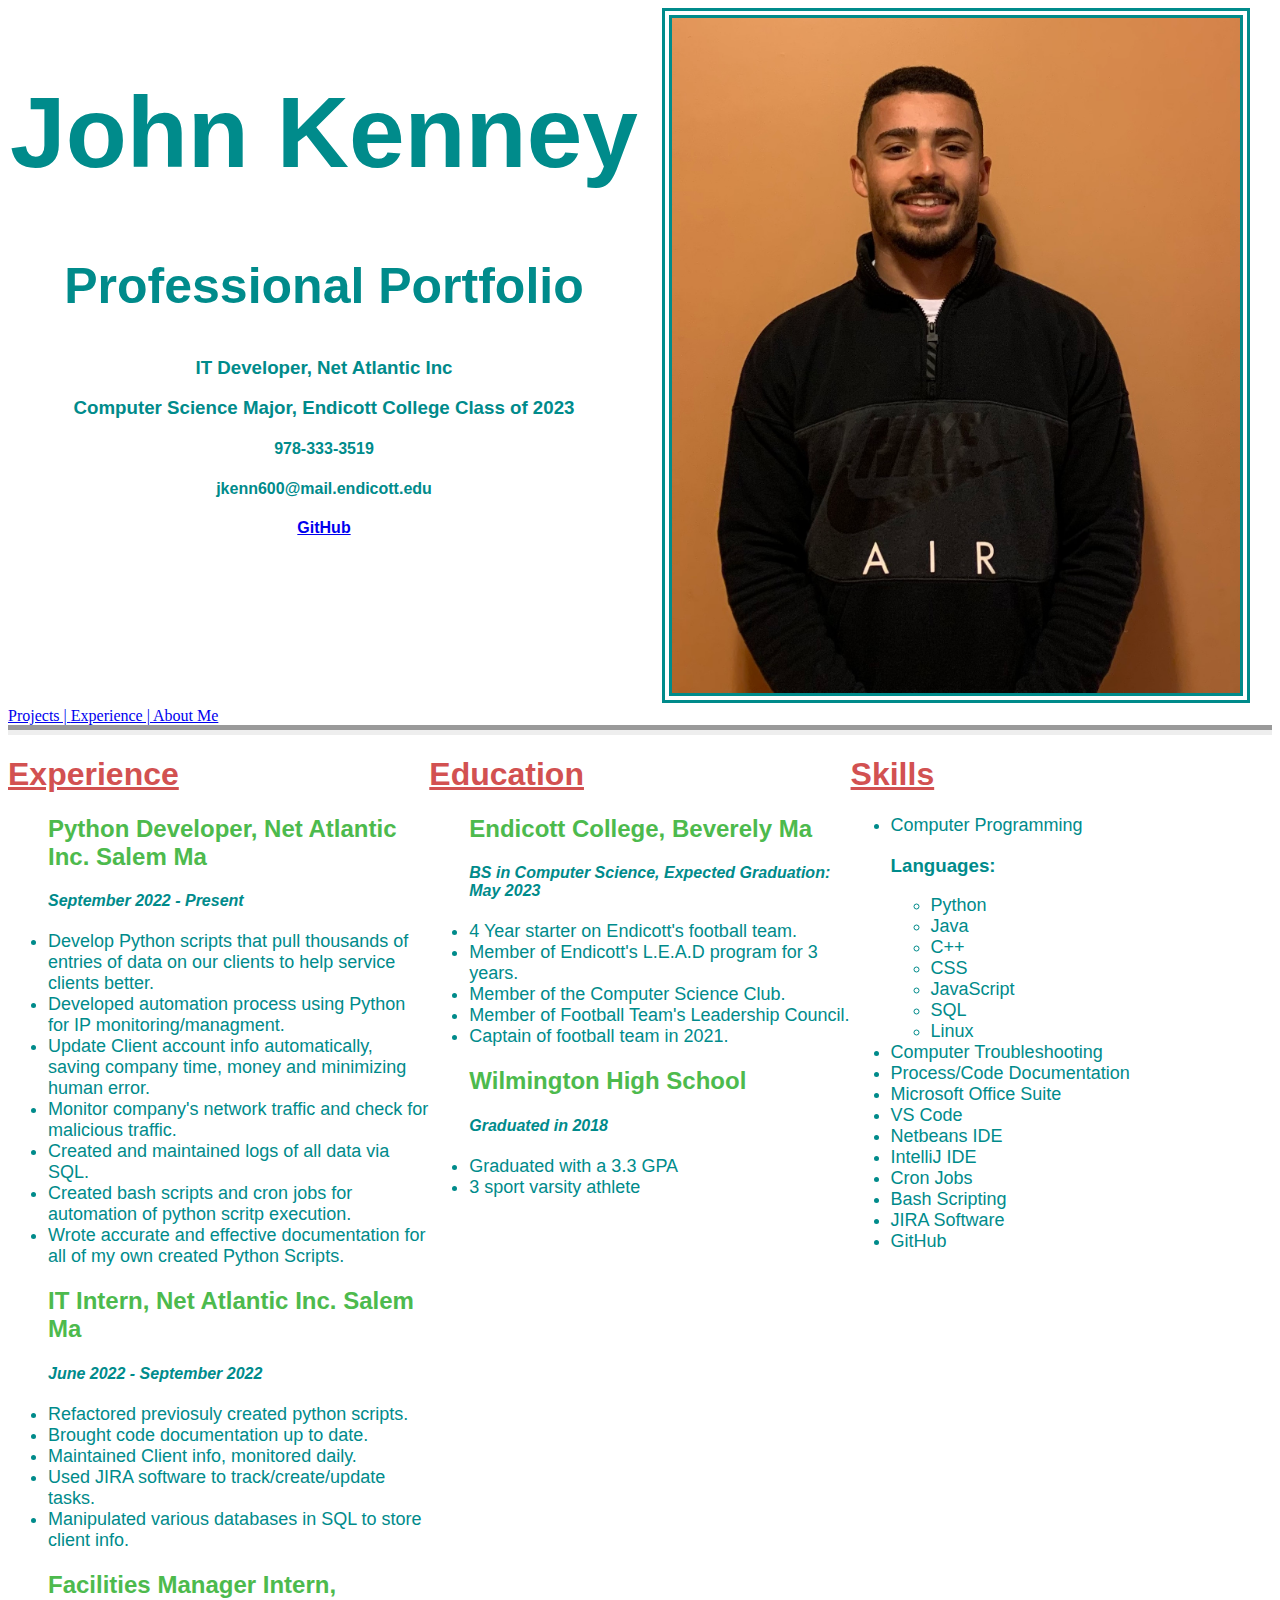
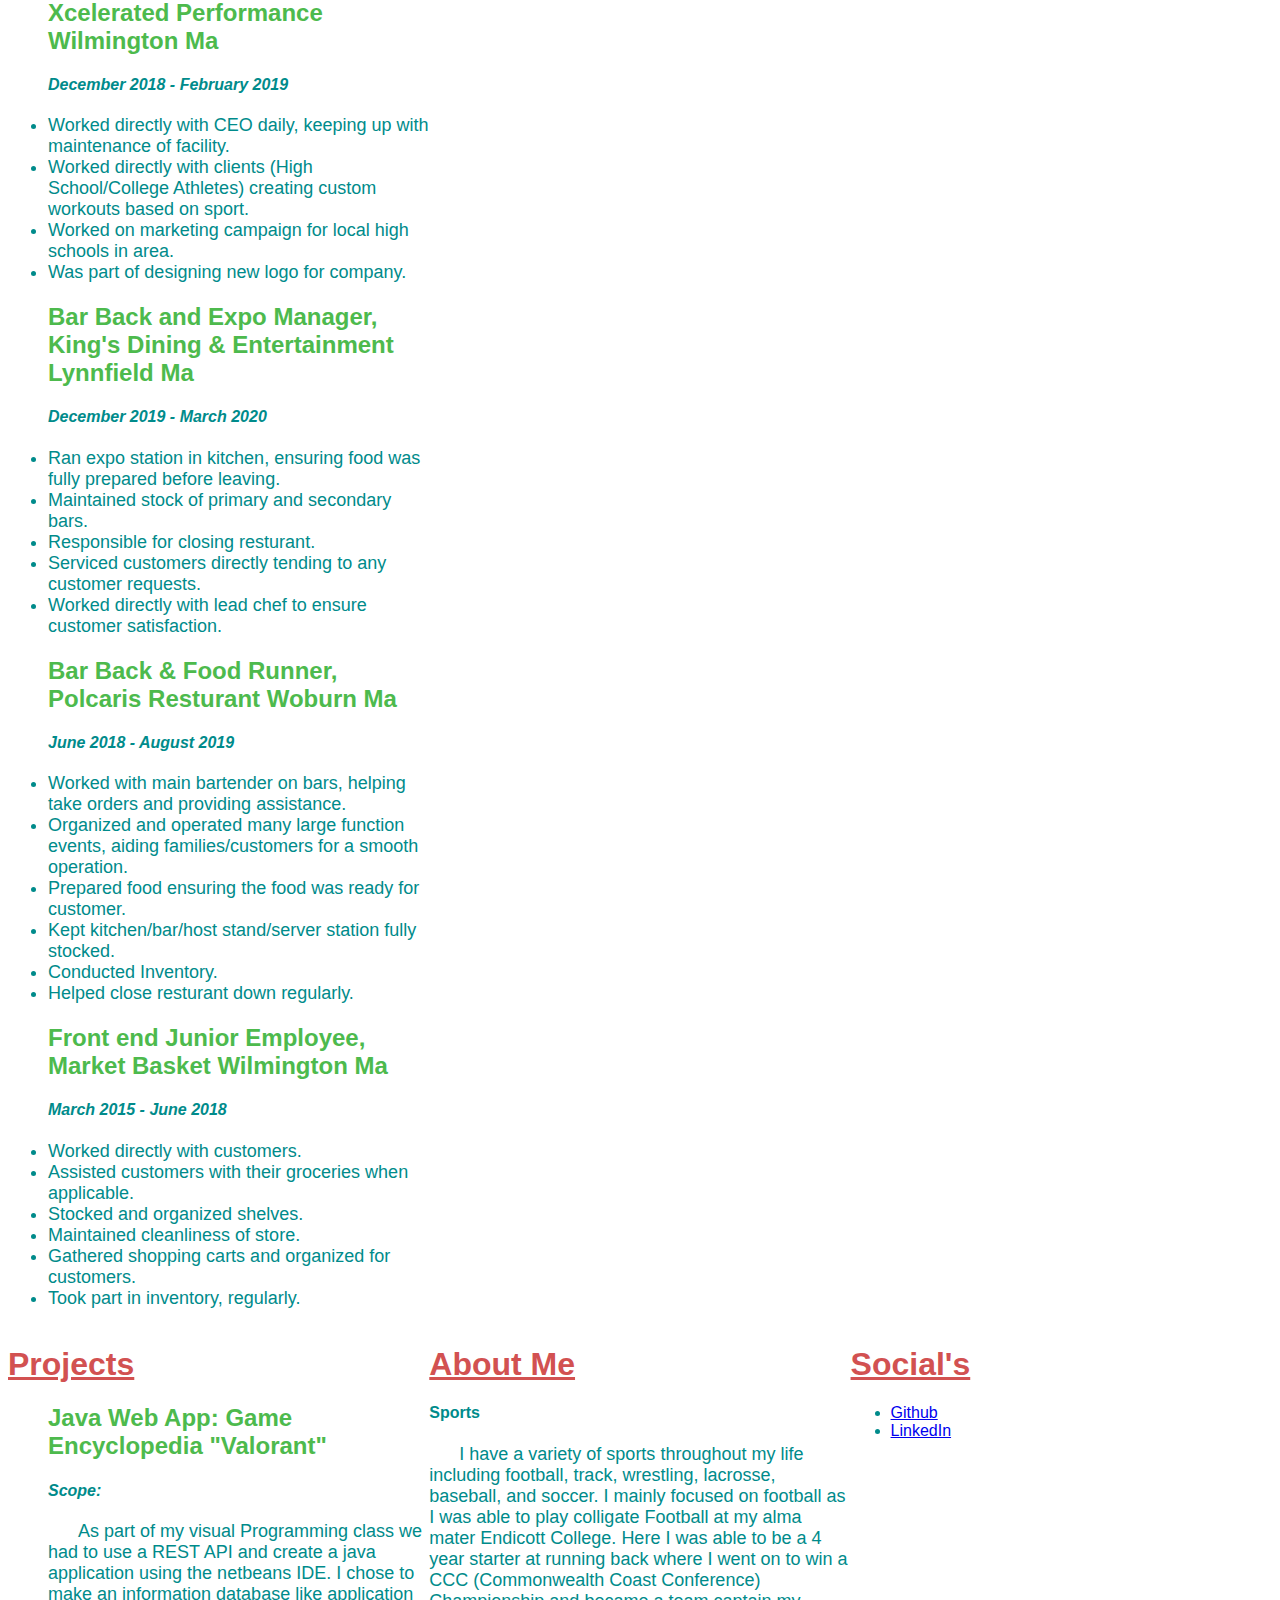
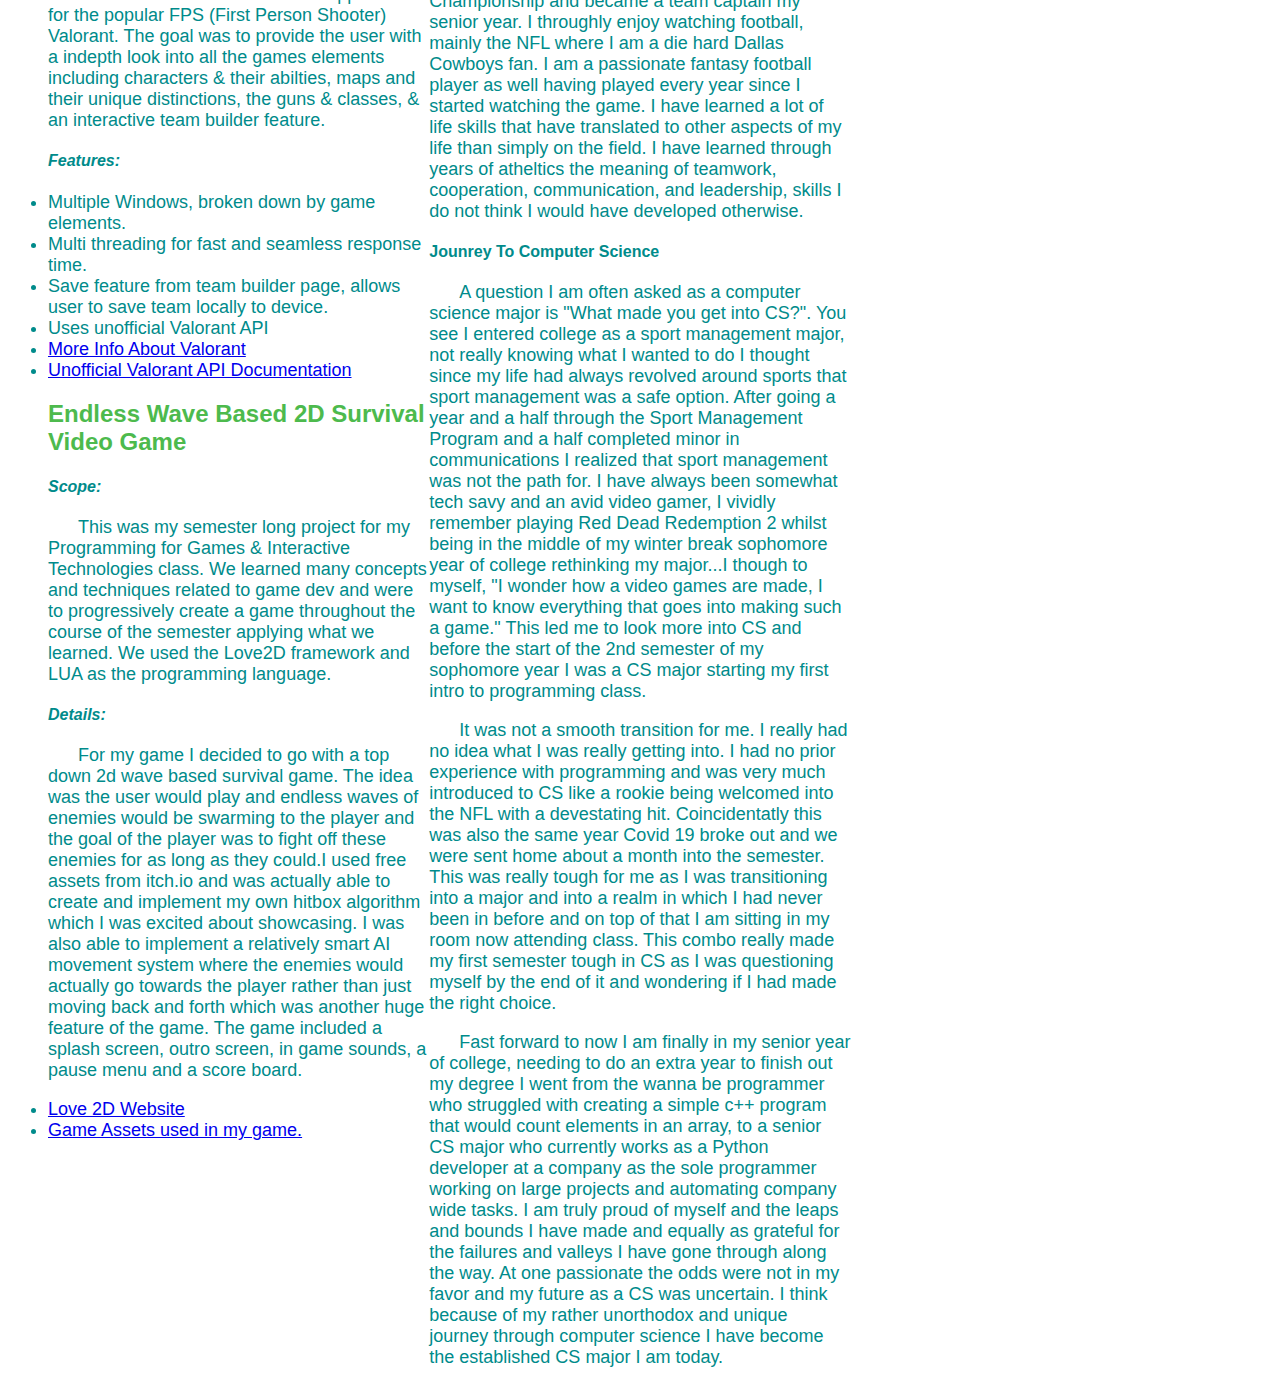
==== index.html @ d4e4c285 "1st Commit" ====
<!DOCTYPE html>
<html lang="en">
<head>
    <meta charset="UTF-8">
    <meta http-equiv="X-UA-Compatible" content="IE=edge">
    <meta name="viewport" content="width=device-width, initial-scale=1.0">
    <title>John Kenney Professional Portfolio</title>
    <link rel = "stylesheet" href="css/my.css">
</head>


<body>
    <div class="row-header">
        <div class ="column-header">
            <h1>John Kenney</h1>
            <h2>Professional Portfolio</h2>
            <h3>IT Developer, Net Atlantic Inc</h3>
            <h3>Computer Science Major, Endicott College Class of 2023</h3>
            <h4>978-333-3519</h4>
            <h4>jkenn600@mail.endicott.edu</h4>
            <h4><a href="https://github.com/johnkenney01?tab=repositories">GitHub</a></h4>
        </div>
        <div class="column-header">
            <img src="resources/headshot.jpg"/>
        </div>
        <nav>
            <a href="extrapages/projectspage/projectspage.html">Projects | </a> 
            <a href="extrapages/experience/experience.html">Experience | </a>
            <a href="extrapages/aboutme/aboutme.html">About Me</a>
        </nav>
    </div>

    <div class="row">
        <div class="column">
            <h1>Experience</h1>
            <ul class="body-list">
                <h2>Python Developer, Net Atlantic Inc. Salem Ma</h2>
                <h4>September 2022 - Present</h4>
                <li>Develop Python scripts that pull thousands of entries of data on our clients to help service clients better.</li>
                <li>Developed automation process using Python for IP monitoring/managment.</li>
                <li>Update Client account info automatically, saving company time, money and minimizing human error.</li>
                <li>Monitor company's network traffic and check for malicious traffic.</li>
                <li>Created and maintained logs of all data via SQL.</li>
                <li>Created bash scripts and cron jobs for automation of python scritp execution.</li>
                <li>Wrote accurate and effective documentation for all of my own created Python Scripts.</li>
            </ul>
            <ul class="body-list">
                <h2>IT Intern, Net Atlantic Inc. Salem Ma</h2>
                <h4>June 2022 - September 2022</h4>
                <li>Refactored previosuly created python scripts.</li>
                <li>Brought code documentation up to date.</li>
                <li>Maintained Client info, monitored daily.</li>
                <li>Used JIRA software to track/create/update tasks.</li>
                <li>Manipulated various databases in SQL to store client info.</li>
            </ul>

            <ul class="body-list">
                <h2>Facilities Manager Intern, Xcelerated Performance Wilmington Ma</h2>
                <h4>December 2018 - February 2019</h4>
                <li>Worked directly with CEO daily, keeping up with maintenance of facility.</li>
                <li>Worked directly with clients (High School/College Athletes) creating custom workouts based on sport.</li>
                <li>Worked on marketing campaign for local high schools in area.</li>
                <li>Was part of designing new logo for company.</li>
            </ul>

            <ul class="body-list">
                <h2>Bar Back and Expo Manager, King's Dining & Entertainment Lynnfield Ma</h2>
                <h4>December 2019 - March 2020</h4>
                <li>Ran expo station in kitchen, ensuring food was fully prepared before leaving.</li>
                <li>Maintained stock of primary and secondary bars.</li>
                <li>Responsible for closing resturant.</li>
                <li>Serviced customers directly tending to any customer requests.</li>
                <li>Worked directly with lead chef to ensure customer satisfaction.</li>
            
            </ul>

            <ul class="body-list">
                <h2>Bar Back & Food Runner, Polcaris Resturant Woburn Ma</h2>
                <h4>June 2018 - August 2019</h4>
                <li>Worked with main bartender on bars, helping take orders and providing assistance.</li>
                <li>Organized and operated many large function events, aiding families/customers for a smooth operation.</li>
                <li>Prepared food ensuring the food was ready for customer.</li>
                <li>Kept kitchen/bar/host stand/server station fully stocked.</li>
                <li>Conducted Inventory.</li>
                <li>Helped close resturant down regularly.</li>
            </ul>

            <ul class="body-list">
                <h2>Front end Junior Employee, Market Basket Wilmington Ma</h2>
                <h4>March 2015 - June 2018</h4>
                <li>Worked directly with customers.</li>
                <li>Assisted customers with their groceries when applicable.</li>
                <li>Stocked and organized shelves.</li>
                <li>Maintained cleanliness of store.</li>
                <li>Gathered shopping carts and organized for customers.</li>
                <li>Took part in inventory, regularly.</li>
            </ul>
        </div>

        <div class="column">
            <h1>Education</h1>
            <ul class="body-list">
                <h2>Endicott College, Beverely Ma</h2>
                <h4>BS in Computer Science, Expected Graduation: May 2023</h4>
                <li>4 Year starter on Endicott's football team.</li>
                <li>Member of Endicott's L.E.A.D program for 3 years.</li>
                <li>Member of the Computer Science Club.</li>
                <li>Member of Football Team's Leadership Council.</li>
                <li>Captain of football team in 2021.</li>
            </ul>
            <ul class="body-list">
                <h2>Wilmington High School</h2>
                <h4>Graduated in 2018</h4>
                <li>Graduated with a 3.3 GPA</li>
                <li>3 sport varsity athlete </li>
            </ul>
        </div>

        <div class="column">
            <h1>Skills</h1>
            <ul class="body-list">
                <li>Computer Programming</li>
                <h3>Languages:</h3>
                <ul class="body-list">
                    <li>Python</li>
                    <li>Java</li>
                    <li>C++</li>
                    <li>CSS</li>
                    <li>JavaScript</li>
                    <li>SQL</li>
                    <li>Linux</li>
                </ul>
                <li>Computer Troubleshooting</li>
                <li>Process/Code Documentation</li>
                <li>Microsoft Office Suite</li>
                <li>VS Code</li>
                <li>Netbeans IDE</li>
                <li>IntelliJ IDE</li>
                <li>Cron Jobs</li>
                <li>Bash Scripting</li>
                <li>JIRA Software</li>
                <li>GitHub</li>
            </ul>

        </div>
    </div>

    <div class="row">
        <div class="column">
            <h1>Projects</h1>
            <ul class="body-list">
                <h2>Java Web App: Game Encyclopedia "Valorant"</h2>
                <h4>Scope:</h4>
                <p>As part of my visual Programming class we had to use a REST API and create a java application using the netbeans IDE. I chose to make an information database like application for the popular FPS (First Person Shooter)
                 Valorant. The goal was to provide the user with a indepth look into all the games elements including characters & their abilties, maps and their unique distinctions, the guns & classes, & an interactive team builder feature.</p>
                <h4>Features:</h4>
                <li>Multiple Windows, broken down by game elements.</li>
                <li>Multi threading for fast and seamless response time.</li>
                <li>Save feature from team builder page, allows user to save team locally to device.</li>
                <li>Uses unofficial Valorant API</li>
                <li><a href="https://en.wikipedia.org/wiki/Valorant#:~:text=Valorant%20is%20a%20team%2Dbased,having%20five%20players%20on%20it.">More Info About Valorant</a></li>
                <li><a href="https://valorant-api.com/">Unofficial Valorant API Documentation</a></li>
            </ul>

            <ul class="body-list">
                <h2>Endless Wave Based 2D Survival Video Game</h2>
                <h4>Scope:</h4>
                <p>
                    This was my semester long project for my Programming for Games & Interactive Technologies class. We learned many concepts and 
                    techniques related to game dev and were to progressively create a game throughout the course of the semester applying what we learned.
                    We used the Love2D framework and LUA as the programming language.
                </p>
                <h4>Details:</h4>
                <p>
                    For my game I decided to go with a top down 2d wave based survival game. The idea was the user would play and endless waves of enemies would be 
                    swarming to the player and the goal of the player was to fight off these enemies for as long as they could.I used free assets from itch.io and 
                    was actually able to create and implement my own hitbox algorithm which I was excited about showcasing. I was also able to implement a relatively 
                    smart AI movement system where the enemies would actually go towards the player rather than just moving back and forth which was another huge feature of the game.
                    The game included a splash screen, outro screen, in game sounds, a pause menu and a score board.
                </p>
                <li><a href="https://love2d.org/">Love 2D Website</a></li>
                <li><a href="https://itch.io/">Game Assets used in my game.</a></li>
                
            </ul>
        </div>

        <div class="column">
            <h1>About Me</h1>
            <h4>Sports</h4>
            <p>I have a variety of sports throughout my life including football, track, wrestling, lacrosse, baseball, and soccer. I mainly focused on football as I was able to play colligate Football at my alma mater Endicott College. 
                Here I was able to be a 4 year starter at running back where I went on to win a CCC (Commonwealth Coast Conference) Championship and became a team captain my senior year. I throughly enjoy watching football, mainly the 
                NFL where I am a die hard Dallas Cowboys fan. I am a passionate fantasy football player as well having played every year since I started watching the game. I have learned a lot of life skills that have translated to other aspects 
                of my life than simply on the field. I have learned through years of atheltics the meaning of teamwork, cooperation, communication, and leadership, skills I do not think I would have developed otherwise. 
            </p>
            <h4>Jounrey To Computer Science</h4>
            <p>A question I am often asked as a computer science major is "What made you get into CS?". You see I entered college as a sport management major, not really knowing what I wanted to do 
                I thought since my life had always revolved around sports that sport management was a safe option. After going a year and a half through the Sport Management Program and a half completed minor in communications I realized that
                sport management was not the path for. I have always been somewhat tech savy and an avid video gamer, I vividly remember playing Red Dead Redemption 2 whilst being in the middle of my winter break sophomore year of college rethinking my major...I 
                though to myself, "I wonder how a video games are made, I want to know everything that goes into making such a game." This led me to look more into CS and before the start of the 2nd semester of my sophomore year I was a CS major starting my first 
                intro to programming class.
            </p>
            <p> 
                It was not a smooth transition for me. I really had no idea what I was really getting into. I had no prior experience with programming
                and was very much introduced to CS like a rookie being welcomed into the NFL with a devestating hit. Coincidentatly this was also the same year Covid 19 broke out and we were 
                sent home about a month into the semester. This was really tough for me as I was transitioning into a major and into a realm in which I had never been in before and on top of that
                I am sitting in my room now attending class. This combo really made my first semester tough in CS as I was questioning myself by the end of it and wondering if I had made the right choice.
            </p>
            <p>
                Fast forward to now I am finally in my senior year of college, needing to do an extra year to finish out my degree I went from the wanna be programmer who struggled with creating a simple c++ 
                program that would count elements in an array, to a senior CS major who currently works as a Python developer at a company as the sole programmer working on large projects and automating company wide tasks.
                I am truly proud of myself and the leaps and bounds I have made and equally as grateful for the failures and valleys I have gone through along the way. At one passionate
                the odds were not in my favor and my future as a CS was uncertain. I think because of my rather unorthodox and unique journey through computer science I have become the established CS major I am today.
            </p>

        </div>

        <div class="column">
            <h1>Social's</h1>
            <ul>
                <li><a href='https://github.com/johnkenney01?tab=repositories'>Github</a></li>
                <li><a href='https://www.linkedin.com/in/john-kenney-078944172/'>LinkedIn</a></li>
            </ul>

        </div>
    </div>

    

</body>
</html>
---- css/my.css ----
/*
CLASS == .className
ID == #IdName 
*/
.row-header{
    border-bottom: groove;
    border-width: 10px;
    color: darkcyan;
}
.row-header:after{
    content: "";
    display: table;
    clear: both;
}
.column-header{
    float: left;
    width: 50%;
    text-align: center;
    font-family: 'Gill Sans', 'Gill Sans MT', Calibri, 'Trebuchet MS', sans-serif;
    
}
.column-header h1{
    font-size: 100px;
}
.column-header h2{
    font-size: 50px;
}
.column-header img{
    width: 90%;
    border-style: double;
    border-width: 10px;

    
}

.column {
    float: left;
    /* padding-right: 20px; */
    width: 33.33%;
    font-family: 'Gill Sans', 'Gill Sans MT', Calibri, 'Trebuchet MS', sans-serif;
    color: darkcyan;
  }
  
  /* Clear floats after the columns */
.row:after {
    content: "";
    display: table;
    clear: both;
  }

.body-list h4{
    font-style: italic;
}
.column h1{
    color: rgb(210, 81, 81);
    text-decoration: underline;
}
.column h2{
    color: rgb(77, 186, 77);
    
}

.body-list li{
    font-size: large;
}

p{
    text-indent: 30px;
    font-size: large;
}
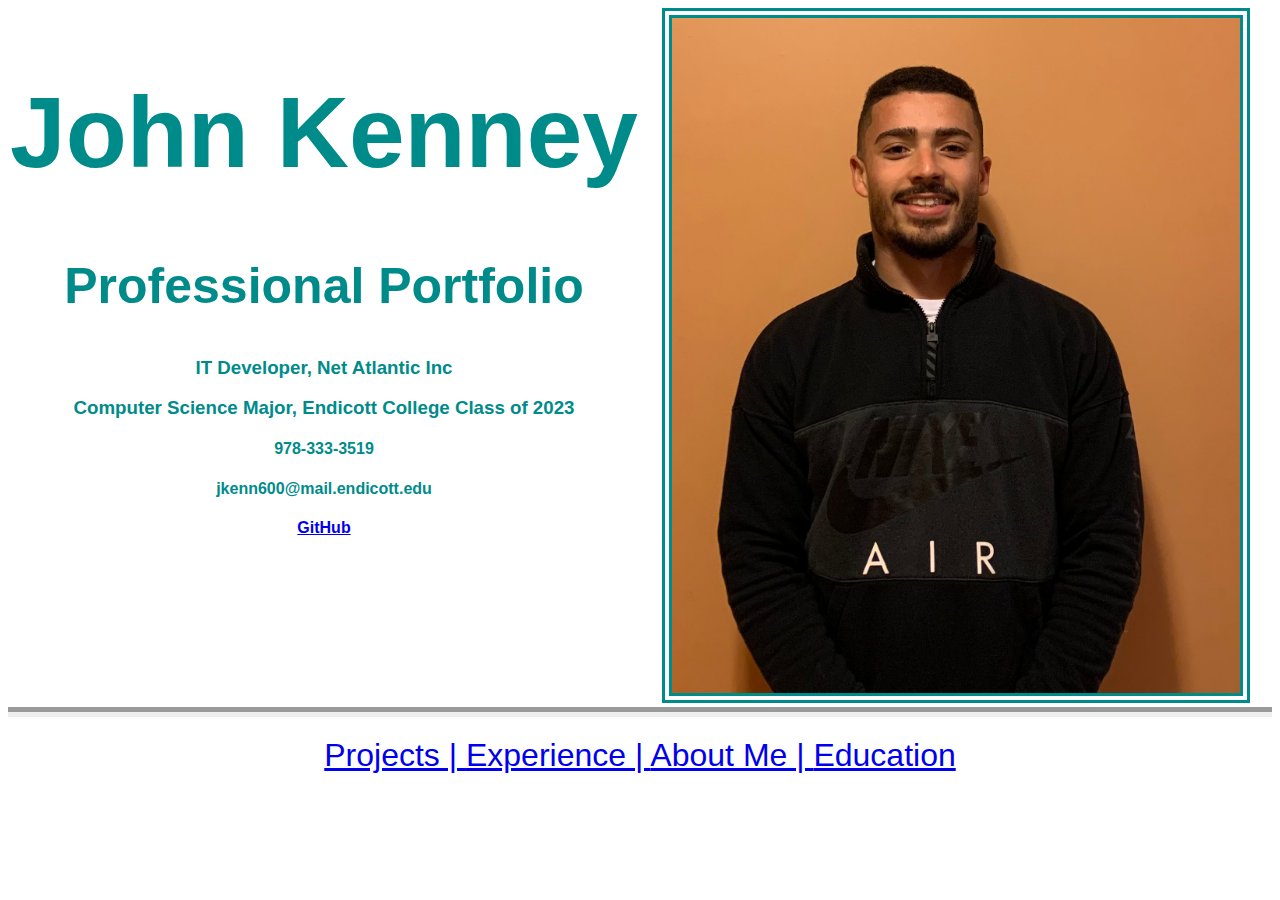
==== commit dfaa57b4: "Created education page and css" ====
--- a/index.html
+++ b/index.html
@@ -23,206 +23,15 @@
         <div class="column-header">
             <img src="resources/headshot.jpg"/>
         </div>
-        <nav>
-            <a href="extrapages/projectspage/projectspage.html">Projects | </a> 
-            <a href="extrapages/experience/experience.html">Experience | </a>
-            <a href="extrapages/aboutme/aboutme.html">About Me</a>
-        </nav>
     </div>
+    <nav id="home-nav-bar">
+        <a href="extrapages/projectspage/projectspage.html">Projects | </a> 
+        <a href="extrapages/experience/experience.html">Experience | </a>
+        <a href="extrapages/aboutme/aboutme.html">About Me | </a>
+        <a href="extrapages/educationpage/education.html">Education</a>
+    </nav>
 
-    <div class="row">
-        <div class="column">
-            <h1>Experience</h1>
-            <ul class="body-list">
-                <h2>Python Developer, Net Atlantic Inc. Salem Ma</h2>
-                <h4>September 2022 - Present</h4>
-                <li>Develop Python scripts that pull thousands of entries of data on our clients to help service clients better.</li>
-                <li>Developed automation process using Python for IP monitoring/managment.</li>
-                <li>Update Client account info automatically, saving company time, money and minimizing human error.</li>
-                <li>Monitor company's network traffic and check for malicious traffic.</li>
-                <li>Created and maintained logs of all data via SQL.</li>
-                <li>Created bash scripts and cron jobs for automation of python scritp execution.</li>
-                <li>Wrote accurate and effective documentation for all of my own created Python Scripts.</li>
-            </ul>
-            <ul class="body-list">
-                <h2>IT Intern, Net Atlantic Inc. Salem Ma</h2>
-                <h4>June 2022 - September 2022</h4>
-                <li>Refactored previosuly created python scripts.</li>
-                <li>Brought code documentation up to date.</li>
-                <li>Maintained Client info, monitored daily.</li>
-                <li>Used JIRA software to track/create/update tasks.</li>
-                <li>Manipulated various databases in SQL to store client info.</li>
-            </ul>
 
-            <ul class="body-list">
-                <h2>Facilities Manager Intern, Xcelerated Performance Wilmington Ma</h2>
-                <h4>December 2018 - February 2019</h4>
-                <li>Worked directly with CEO daily, keeping up with maintenance of facility.</li>
-                <li>Worked directly with clients (High School/College Athletes) creating custom workouts based on sport.</li>
-                <li>Worked on marketing campaign for local high schools in area.</li>
-                <li>Was part of designing new logo for company.</li>
-            </ul>
-
-            <ul class="body-list">
-                <h2>Bar Back and Expo Manager, King's Dining & Entertainment Lynnfield Ma</h2>
-                <h4>December 2019 - March 2020</h4>
-                <li>Ran expo station in kitchen, ensuring food was fully prepared before leaving.</li>
-                <li>Maintained stock of primary and secondary bars.</li>
-                <li>Responsible for closing resturant.</li>
-                <li>Serviced customers directly tending to any customer requests.</li>
-                <li>Worked directly with lead chef to ensure customer satisfaction.</li>
-            
-            </ul>
-
-            <ul class="body-list">
-                <h2>Bar Back & Food Runner, Polcaris Resturant Woburn Ma</h2>
-                <h4>June 2018 - August 2019</h4>
-                <li>Worked with main bartender on bars, helping take orders and providing assistance.</li>
-                <li>Organized and operated many large function events, aiding families/customers for a smooth operation.</li>
-                <li>Prepared food ensuring the food was ready for customer.</li>
-                <li>Kept kitchen/bar/host stand/server station fully stocked.</li>
-                <li>Conducted Inventory.</li>
-                <li>Helped close resturant down regularly.</li>
-            </ul>
-
-            <ul class="body-list">
-                <h2>Front end Junior Employee, Market Basket Wilmington Ma</h2>
-                <h4>March 2015 - June 2018</h4>
-                <li>Worked directly with customers.</li>
-                <li>Assisted customers with their groceries when applicable.</li>
-                <li>Stocked and organized shelves.</li>
-                <li>Maintained cleanliness of store.</li>
-                <li>Gathered shopping carts and organized for customers.</li>
-                <li>Took part in inventory, regularly.</li>
-            </ul>
-        </div>
-
-        <div class="column">
-            <h1>Education</h1>
-            <ul class="body-list">
-                <h2>Endicott College, Beverely Ma</h2>
-                <h4>BS in Computer Science, Expected Graduation: May 2023</h4>
-                <li>4 Year starter on Endicott's football team.</li>
-                <li>Member of Endicott's L.E.A.D program for 3 years.</li>
-                <li>Member of the Computer Science Club.</li>
-                <li>Member of Football Team's Leadership Council.</li>
-                <li>Captain of football team in 2021.</li>
-            </ul>
-            <ul class="body-list">
-                <h2>Wilmington High School</h2>
-                <h4>Graduated in 2018</h4>
-                <li>Graduated with a 3.3 GPA</li>
-                <li>3 sport varsity athlete </li>
-            </ul>
-        </div>
-
-        <div class="column">
-            <h1>Skills</h1>
-            <ul class="body-list">
-                <li>Computer Programming</li>
-                <h3>Languages:</h3>
-                <ul class="body-list">
-                    <li>Python</li>
-                    <li>Java</li>
-                    <li>C++</li>
-                    <li>CSS</li>
-                    <li>JavaScript</li>
-                    <li>SQL</li>
-                    <li>Linux</li>
-                </ul>
-                <li>Computer Troubleshooting</li>
-                <li>Process/Code Documentation</li>
-                <li>Microsoft Office Suite</li>
-                <li>VS Code</li>
-                <li>Netbeans IDE</li>
-                <li>IntelliJ IDE</li>
-                <li>Cron Jobs</li>
-                <li>Bash Scripting</li>
-                <li>JIRA Software</li>
-                <li>GitHub</li>
-            </ul>
-
-        </div>
-    </div>
-
-    <div class="row">
-        <div class="column">
-            <h1>Projects</h1>
-            <ul class="body-list">
-                <h2>Java Web App: Game Encyclopedia "Valorant"</h2>
-                <h4>Scope:</h4>
-                <p>As part of my visual Programming class we had to use a REST API and create a java application using the netbeans IDE. I chose to make an information database like application for the popular FPS (First Person Shooter)
-                 Valorant. The goal was to provide the user with a indepth look into all the games elements including characters & their abilties, maps and their unique distinctions, the guns & classes, & an interactive team builder feature.</p>
-                <h4>Features:</h4>
-                <li>Multiple Windows, broken down by game elements.</li>
-                <li>Multi threading for fast and seamless response time.</li>
-                <li>Save feature from team builder page, allows user to save team locally to device.</li>
-                <li>Uses unofficial Valorant API</li>
-                <li><a href="https://en.wikipedia.org/wiki/Valorant#:~:text=Valorant%20is%20a%20team%2Dbased,having%20five%20players%20on%20it.">More Info About Valorant</a></li>
-                <li><a href="https://valorant-api.com/">Unofficial Valorant API Documentation</a></li>
-            </ul>
-
-            <ul class="body-list">
-                <h2>Endless Wave Based 2D Survival Video Game</h2>
-                <h4>Scope:</h4>
-                <p>
-                    This was my semester long project for my Programming for Games & Interactive Technologies class. We learned many concepts and 
-                    techniques related to game dev and were to progressively create a game throughout the course of the semester applying what we learned.
-                    We used the Love2D framework and LUA as the programming language.
-                </p>
-                <h4>Details:</h4>
-                <p>
-                    For my game I decided to go with a top down 2d wave based survival game. The idea was the user would play and endless waves of enemies would be 
-                    swarming to the player and the goal of the player was to fight off these enemies for as long as they could.I used free assets from itch.io and 
-                    was actually able to create and implement my own hitbox algorithm which I was excited about showcasing. I was also able to implement a relatively 
-                    smart AI movement system where the enemies would actually go towards the player rather than just moving back and forth which was another huge feature of the game.
-                    The game included a splash screen, outro screen, in game sounds, a pause menu and a score board.
-                </p>
-                <li><a href="https://love2d.org/">Love 2D Website</a></li>
-                <li><a href="https://itch.io/">Game Assets used in my game.</a></li>
-                
-            </ul>
-        </div>
-
-        <div class="column">
-            <h1>About Me</h1>
-            <h4>Sports</h4>
-            <p>I have a variety of sports throughout my life including football, track, wrestling, lacrosse, baseball, and soccer. I mainly focused on football as I was able to play colligate Football at my alma mater Endicott College. 
-                Here I was able to be a 4 year starter at running back where I went on to win a CCC (Commonwealth Coast Conference) Championship and became a team captain my senior year. I throughly enjoy watching football, mainly the 
-                NFL where I am a die hard Dallas Cowboys fan. I am a passionate fantasy football player as well having played every year since I started watching the game. I have learned a lot of life skills that have translated to other aspects 
-                of my life than simply on the field. I have learned through years of atheltics the meaning of teamwork, cooperation, communication, and leadership, skills I do not think I would have developed otherwise. 
-            </p>
-            <h4>Jounrey To Computer Science</h4>
-            <p>A question I am often asked as a computer science major is "What made you get into CS?". You see I entered college as a sport management major, not really knowing what I wanted to do 
-                I thought since my life had always revolved around sports that sport management was a safe option. After going a year and a half through the Sport Management Program and a half completed minor in communications I realized that
-                sport management was not the path for. I have always been somewhat tech savy and an avid video gamer, I vividly remember playing Red Dead Redemption 2 whilst being in the middle of my winter break sophomore year of college rethinking my major...I 
-                though to myself, "I wonder how a video games are made, I want to know everything that goes into making such a game." This led me to look more into CS and before the start of the 2nd semester of my sophomore year I was a CS major starting my first 
-                intro to programming class.
-            </p>
-            <p> 
-                It was not a smooth transition for me. I really had no idea what I was really getting into. I had no prior experience with programming
-                and was very much introduced to CS like a rookie being welcomed into the NFL with a devestating hit. Coincidentatly this was also the same year Covid 19 broke out and we were 
-                sent home about a month into the semester. This was really tough for me as I was transitioning into a major and into a realm in which I had never been in before and on top of that
-                I am sitting in my room now attending class. This combo really made my first semester tough in CS as I was questioning myself by the end of it and wondering if I had made the right choice.
-            </p>
-            <p>
-                Fast forward to now I am finally in my senior year of college, needing to do an extra year to finish out my degree I went from the wanna be programmer who struggled with creating a simple c++ 
-                program that would count elements in an array, to a senior CS major who currently works as a Python developer at a company as the sole programmer working on large projects and automating company wide tasks.
-                I am truly proud of myself and the leaps and bounds I have made and equally as grateful for the failures and valleys I have gone through along the way. At one passionate
-                the odds were not in my favor and my future as a CS was uncertain. I think because of my rather unorthodox and unique journey through computer science I have become the established CS major I am today.
-            </p>
-
-        </div>
-
-        <div class="column">
-            <h1>Social's</h1>
-            <ul>
-                <li><a href='https://github.com/johnkenney01?tab=repositories'>Github</a></li>
-                <li><a href='https://www.linkedin.com/in/john-kenney-078944172/'>LinkedIn</a></li>
-            </ul>
-
-        </div>
-    </div>
 
     
 
--- a/css/my.css
+++ b/css/my.css
@@ -42,29 +42,11 @@
   }
   
   /* Clear floats after the columns */
-.row:after {
-    content: "";
-    display: table;
-    clear: both;
-  }
 
-.body-list h4{
-    font-style: italic;
-}
-.column h1{
-    color: rgb(210, 81, 81);
-    text-decoration: underline;
-}
-.column h2{
-    color: rgb(77, 186, 77);
-    
-}
-
-.body-list li{
-    font-size: large;
-}
-
-p{
-    text-indent: 30px;
-    font-size: large;
-}
+#home-nav-bar{
+    font-family: 'Gill Sans', 'Gill Sans MT', Calibri, 'Trebuchet MS', sans-serif;
+    font-size: xx-large;
+    text-align: center;
+    padding-top: 20px;
+    padding-bottom: 20px;
+}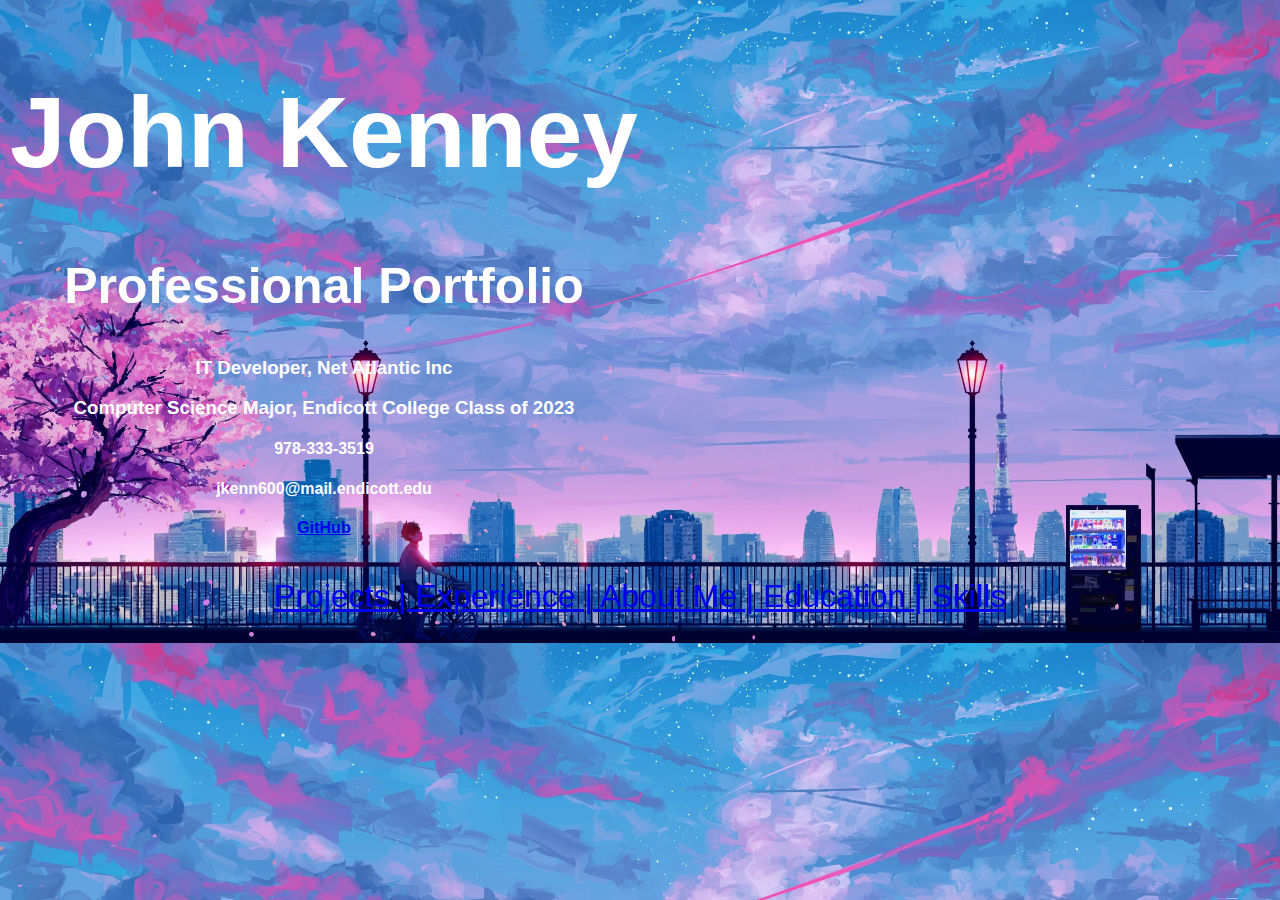
==== commit af382dce: "Added Skills, redoing home page" ====
--- a/index.html
+++ b/index.html
@@ -18,17 +18,16 @@
             <h3>Computer Science Major, Endicott College Class of 2023</h3>
             <h4>978-333-3519</h4>
             <h4>jkenn600@mail.endicott.edu</h4>
-            <h4><a href="https://github.com/johnkenney01?tab=repositories">GitHub</a></h4>
+            <h4><a href="https://github.com/johnkenney01?tab=repositories" target="_blank">GitHub</a></h4>
         </div>
-        <div class="column-header">
-            <img src="resources/headshot.jpg"/>
-        </div>
+        
     </div>
     <nav id="home-nav-bar">
         <a href="extrapages/projectspage/projectspage.html">Projects | </a> 
         <a href="extrapages/experience/experience.html">Experience | </a>
         <a href="extrapages/aboutme/aboutme.html">About Me | </a>
-        <a href="extrapages/educationpage/education.html">Education</a>
+        <a href="extrapages/educationpage/education.html">Education | </a>
+        <a href="extrapages/skills/skills.html">Skills</a>
     </nav>
 
 
--- a/css/my.css
+++ b/css/my.css
@@ -3,9 +3,8 @@
 ID == #IdName 
 */
 .row-header{
-    border-bottom: groove;
-    border-width: 10px;
-    color: darkcyan;
+    
+    color: white;
 }
 .row-header:after{
     content: "";
@@ -18,20 +17,16 @@
     text-align: center;
     font-family: 'Gill Sans', 'Gill Sans MT', Calibri, 'Trebuchet MS', sans-serif;
     
+    
 }
 .column-header h1{
     font-size: 100px;
+    
 }
 .column-header h2{
     font-size: 50px;
 }
-.column-header img{
-    width: 90%;
-    border-style: double;
-    border-width: 10px;
 
-    
-}
 
 .column {
     float: left;
@@ -49,4 +44,10 @@
     text-align: center;
     padding-top: 20px;
     padding-bottom: 20px;
+}
+
+body{
+    background-image: url("../resources/home-page-backgroundjpg.jpg");
+    background-size: cover;
+    
 }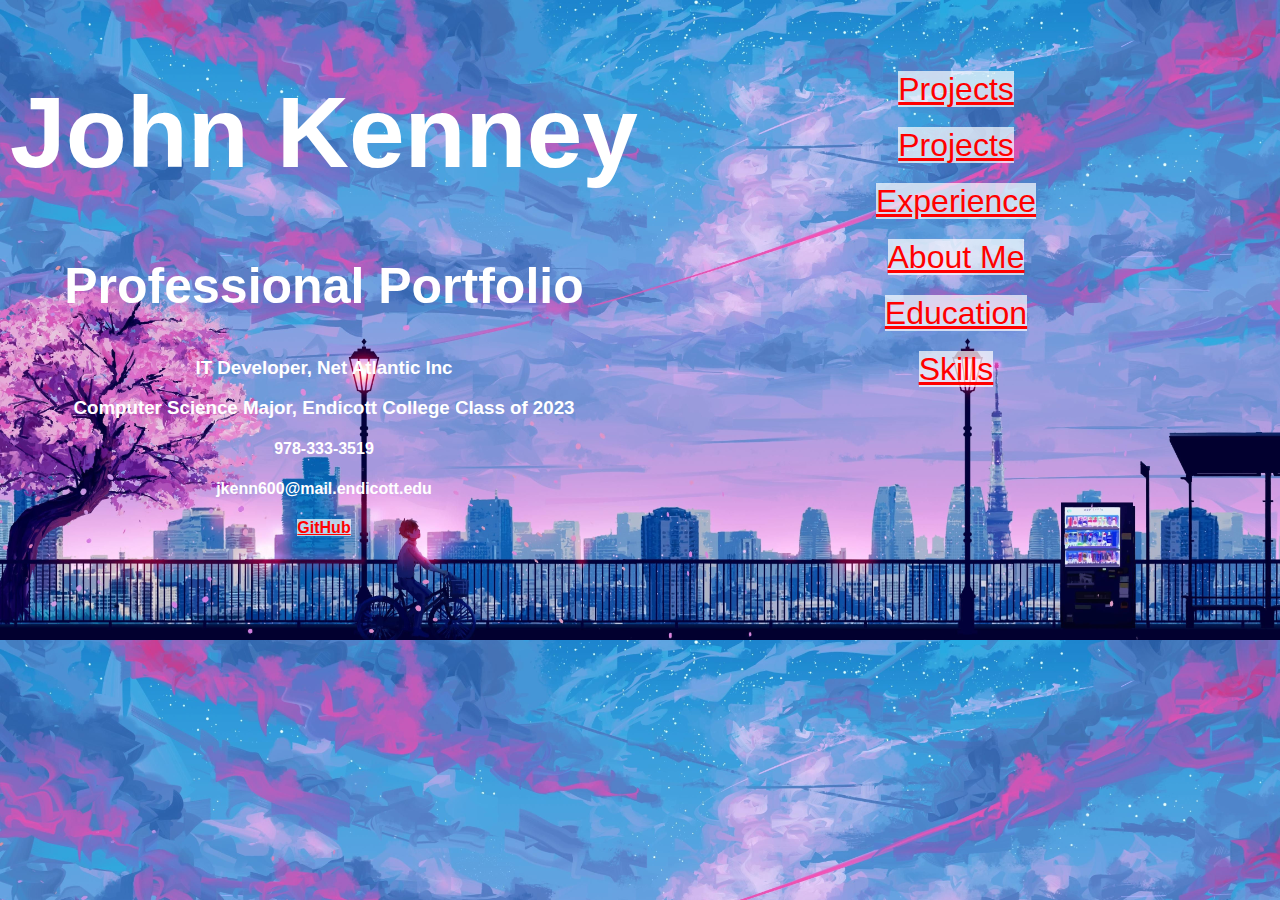
==== commit 5de1191b: "Started to move nav bar to vertical -> right" ====
--- a/index.html
+++ b/index.html
@@ -10,7 +10,6 @@
 
 
 <body>
-    <div class="row-header">
         <div class ="column-header">
             <h1>John Kenney</h1>
             <h2>Professional Portfolio</h2>
@@ -20,19 +19,16 @@
             <h4>jkenn600@mail.endicott.edu</h4>
             <h4><a href="https://github.com/johnkenney01?tab=repositories" target="_blank">GitHub</a></h4>
         </div>
-        
-    </div>
-    <nav id="home-nav-bar">
-        <a href="extrapages/projectspage/projectspage.html">Projects | </a> 
-        <a href="extrapages/experience/experience.html">Experience | </a>
-        <a href="extrapages/aboutme/aboutme.html">About Me | </a>
-        <a href="extrapages/educationpage/education.html">Education | </a>
-        <a href="extrapages/skills/skills.html">Skills</a>
-    </nav>
-
-
-
-    
-
+        <div id="home-nav-bar">
+            <nav>
+                <li><a href="extrapages/projectspage/projectspage.html">Projects</a></li>
+                <li><a href="extrapages/projectspage/projectspage.html">Projects</a></li>
+                <li><a href="extrapages/experience/experience.html">Experience</a></li>
+                <li><a href="extrapages/aboutme/aboutme.html">About Me</a></li>
+                <li><a href="extrapages/educationpage/education.html">Education</a></li>
+                <li><a href="extrapages/skills/skills.html">Skills</a></li>
+            </nav>
+        </div>
+   
 </body>
 </html>--- a/css/my.css
+++ b/css/my.css
@@ -3,20 +3,18 @@
 ID == #IdName 
 */
 .row-header{
-    
+    width: 100%;
+    height: 100%;
     color: white;
 }
-.row-header:after{
-    content: "";
-    display: table;
-    clear: both;
-}
+
 .column-header{
     float: left;
     width: 50%;
+    height: 100%;
     text-align: center;
     font-family: 'Gill Sans', 'Gill Sans MT', Calibri, 'Trebuchet MS', sans-serif;
-    
+    color: white;
     
 }
 .column-header h1{
@@ -27,27 +25,35 @@
     font-size: 50px;
 }
 
-
-.column {
-    float: left;
-    /* padding-right: 20px; */
-    width: 33.33%;
-    font-family: 'Gill Sans', 'Gill Sans MT', Calibri, 'Trebuchet MS', sans-serif;
-    color: darkcyan;
-  }
-  
-  /* Clear floats after the columns */
-
 #home-nav-bar{
+    width: 50%;
+    height: 100%;
     font-family: 'Gill Sans', 'Gill Sans MT', Calibri, 'Trebuchet MS', sans-serif;
     font-size: xx-large;
     text-align: center;
-    padding-top: 20px;
-    padding-bottom: 20px;
+    margin: auto;
+    padding-top: 5%;
+    float: left;
 }
 
 body{
     background-image: url("../resources/home-page-backgroundjpg.jpg");
     background-size: cover;
     
+}
+
+a:link{
+    color: red;
+    background-color: rgba(255, 255, 255, 0.70);
+    
+}
+a:visited{
+    color:red;
+}
+a:hover{
+    color: yellow;
+}
+li{
+    list-style: none;
+    padding-bottom: 3%;
 }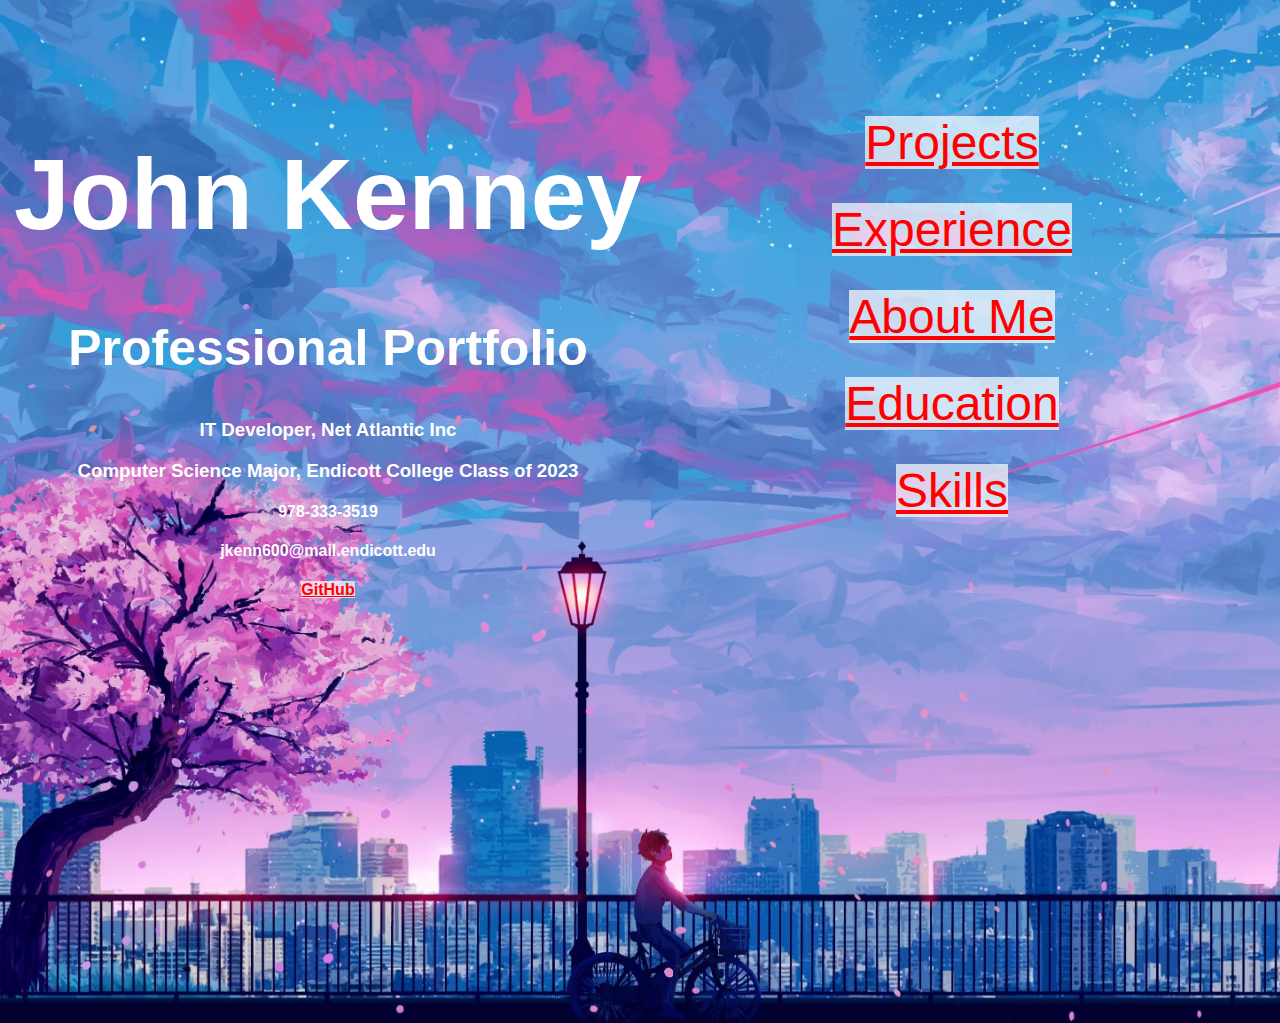
==== commit 5e54f174: "Refactored Home Page to be 2 div contained within one div, left col is info, right col is nav bar." ====
--- a/index.html
+++ b/index.html
@@ -10,7 +10,8 @@
 
 
 <body>
-        <div class ="column-header">
+    <div id="main-page-container">
+        <div id="main-page-info-col">
             <h1>John Kenney</h1>
             <h2>Professional Portfolio</h2>
             <h3>IT Developer, Net Atlantic Inc</h3>
@@ -19,9 +20,8 @@
             <h4>jkenn600@mail.endicott.edu</h4>
             <h4><a href="https://github.com/johnkenney01?tab=repositories" target="_blank">GitHub</a></h4>
         </div>
-        <div id="home-nav-bar">
-            <nav>
-                <li><a href="extrapages/projectspage/projectspage.html">Projects</a></li>
+        <div id="main-page-nav-col">
+            <nav id="nav-bar">
                 <li><a href="extrapages/projectspage/projectspage.html">Projects</a></li>
                 <li><a href="extrapages/experience/experience.html">Experience</a></li>
                 <li><a href="extrapages/aboutme/aboutme.html">About Me</a></li>
@@ -29,6 +29,7 @@
                 <li><a href="extrapages/skills/skills.html">Skills</a></li>
             </nav>
         </div>
+    </div>
    
 </body>
 </html>--- a/css/my.css
+++ b/css/my.css
@@ -2,58 +2,69 @@
 CLASS == .className
 ID == #IdName 
 */
-.row-header{
-    width: 100%;
-    height: 100%;
+
+#main-page-container{
+    column-count: 2;
+}
+/* Main Page INFO CSS */
+#main-page-info-col{
+    width:50vw; 
+    height: 100vh;
+    font-family: 'Gill Sans', 'Gill Sans MT', Calibri, 'Trebuchet MS', sans-serif;
     color: white;
+    text-align: center;
+    margin-top:10%;
+    margin-bottom:auto;
+    float:left;
+    
 }
 
-.column-header{
-    float: left;
-    width: 50%;
-    height: 100%;
-    text-align: center;
-    font-family: 'Gill Sans', 'Gill Sans MT', Calibri, 'Trebuchet MS', sans-serif;
-    color: white;
-    
-}
-.column-header h1{
+#main-page-info-col h1{
     font-size: 100px;
     
 }
-.column-header h2{
+#main-page-info-col h2{
     font-size: 50px;
 }
 
-#home-nav-bar{
-    width: 50%;
+/* NAV BAR CSS */
+#main-page-nav-col{
+    width: 50vw;
+    height: 100vh;
+    margin-top: 10%;
+    float: right;
+    text-align: center;
+}
+
+
+#nav-bar{
+    
+    width: 100%;
     height: 100%;
     font-family: 'Gill Sans', 'Gill Sans MT', Calibri, 'Trebuchet MS', sans-serif;
-    font-size: xx-large;
+    font-size: xxx-large;
     text-align: center;
-    margin: auto;
-    padding-top: 5%;
-    float: left;
+    margin-top: 7%;
+    
 }
 
 body{
     background-image: url("../resources/home-page-backgroundjpg.jpg");
-    background-size: cover;
-    
+    background-size: cover; 
 }
 
 a:link{
-    color: red;
+    color: rgb(255, 0, 0);
     background-color: rgba(255, 255, 255, 0.70);
     
 }
 a:visited{
-    color:red;
+    color: rgb(255, 0, 0);
 }
 a:hover{
     color: yellow;
 }
 li{
     list-style: none;
-    padding-bottom: 3%;
+    padding-bottom: 5%;
 }